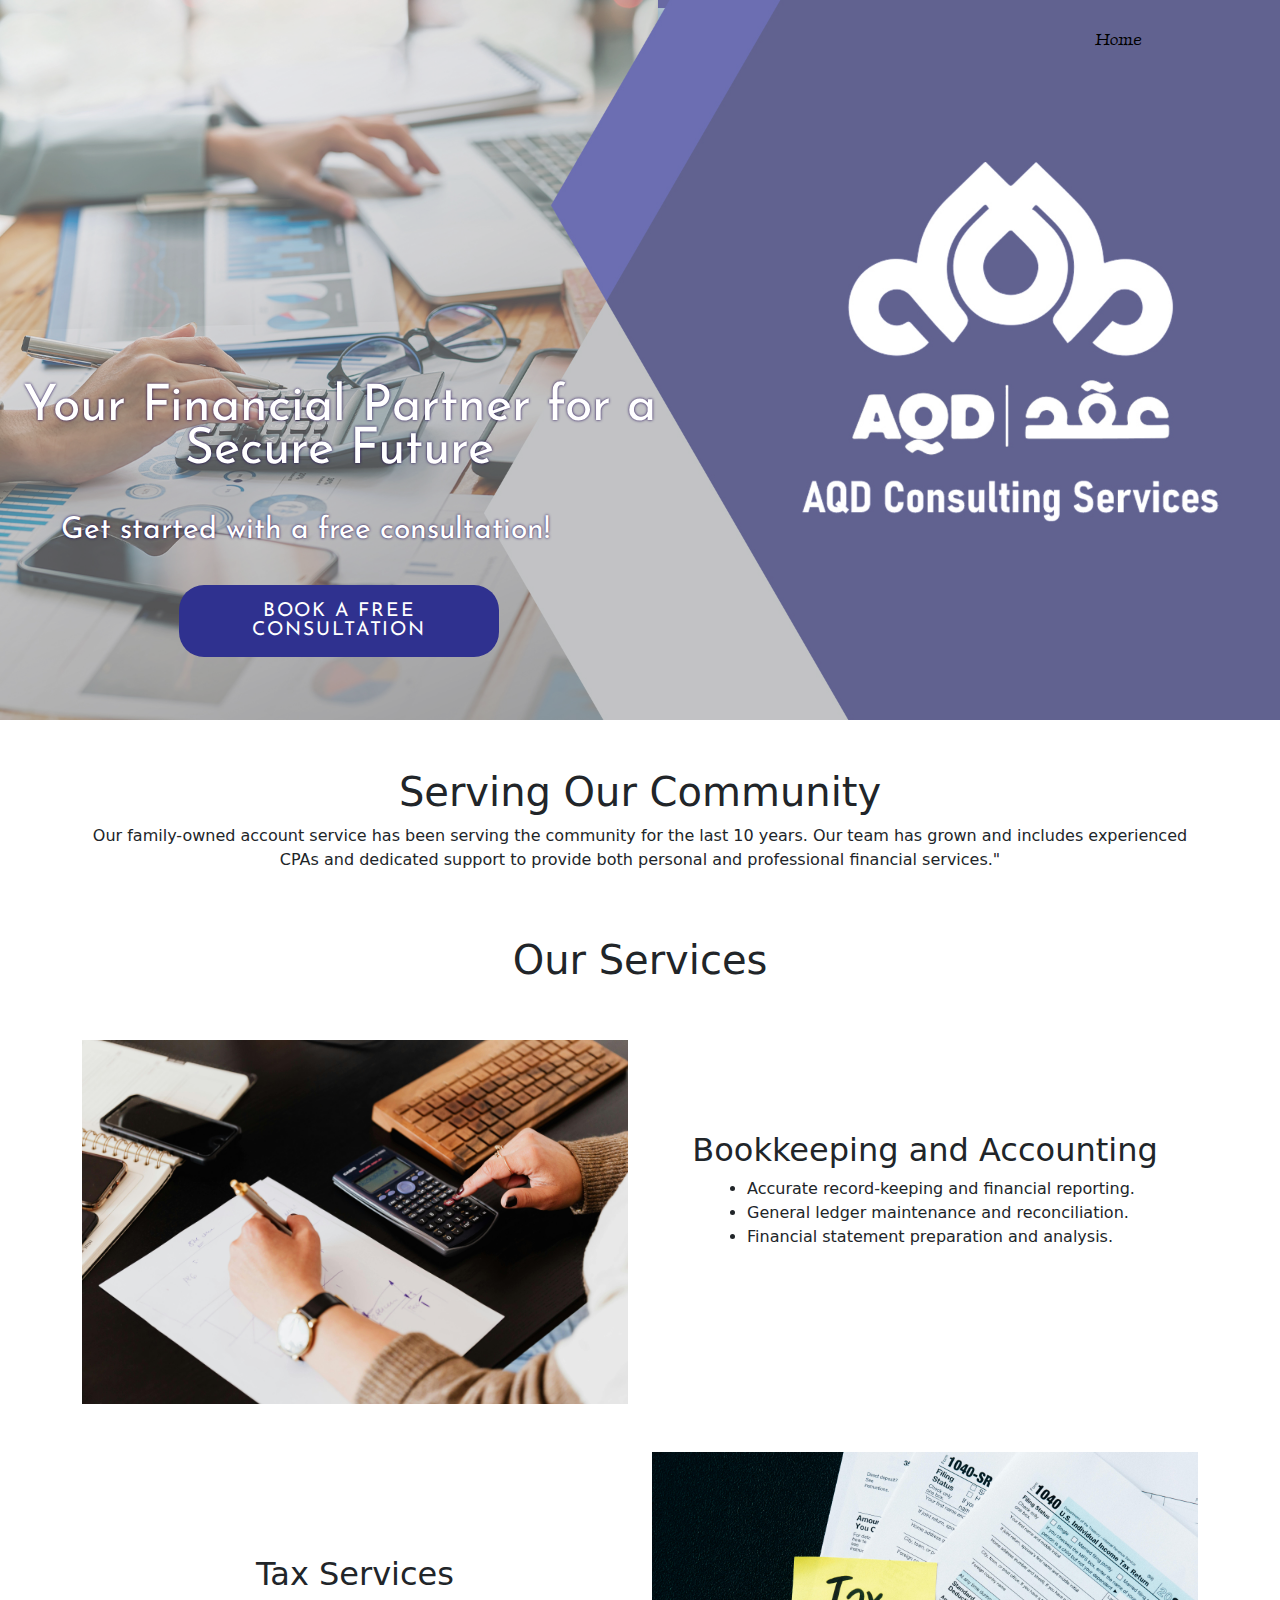
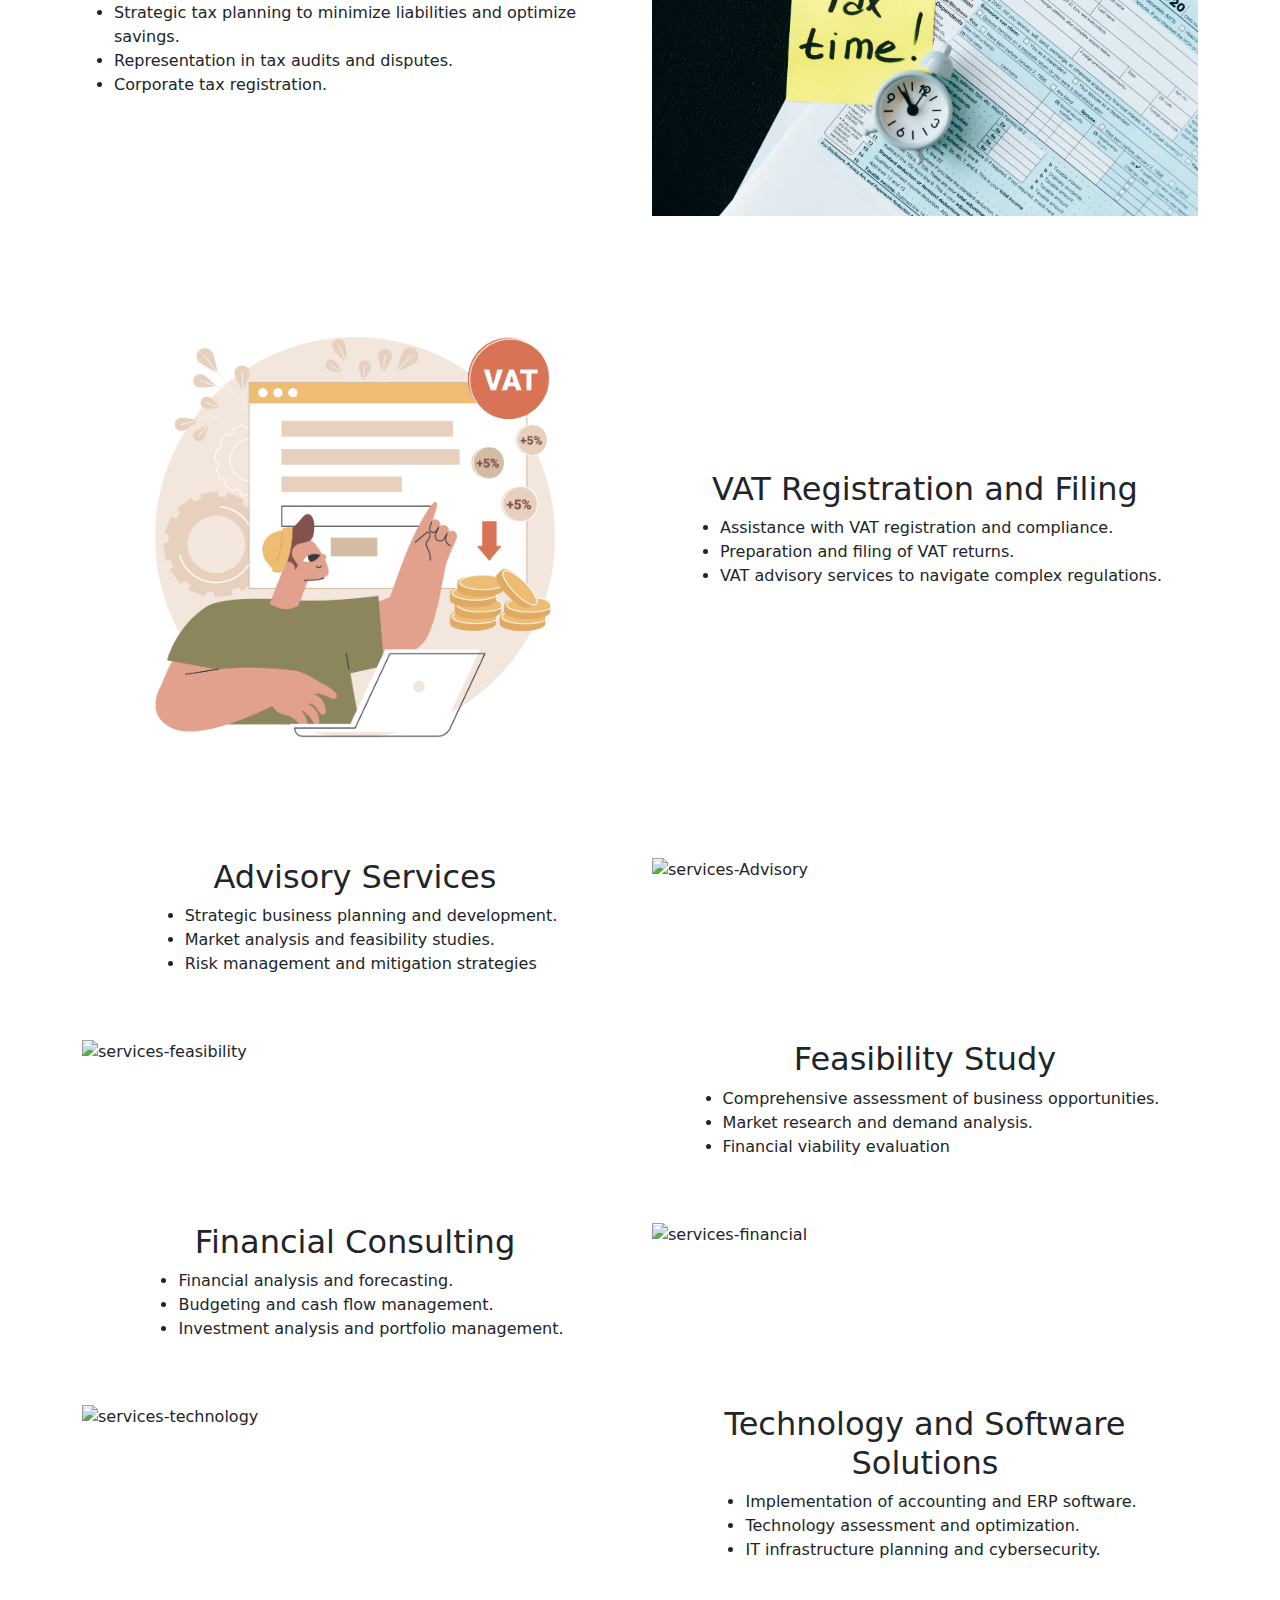
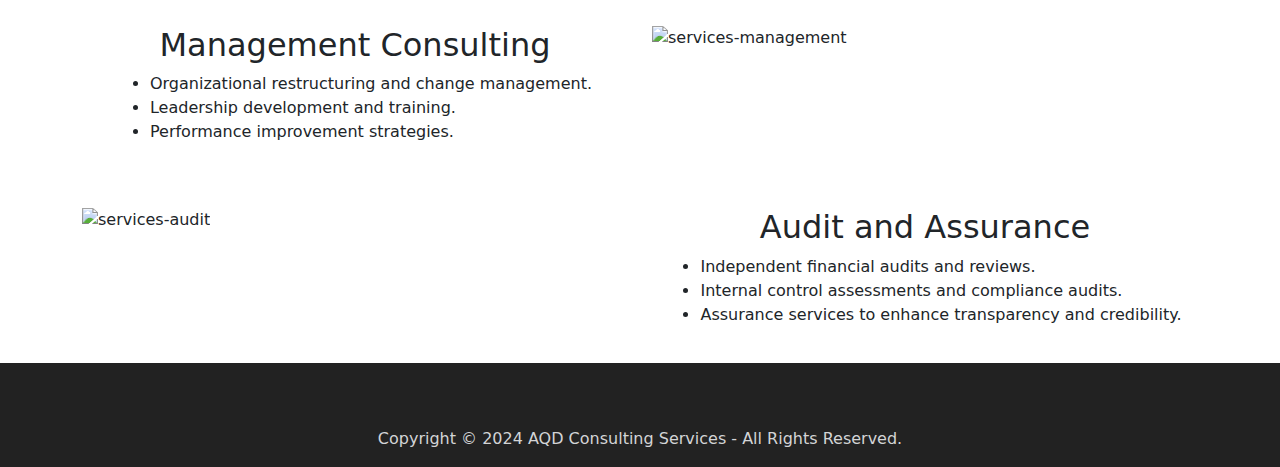
==== index.html @ 4daaa950 "code added" ====
<html lang="en">
<head>
    <meta charset="UTF-8">
    <meta name="viewport" content="width=device-width, initial-scale=1.0">
    <title>AQD-CONSULTING</title>
    <link href="https://cdn.jsdelivr.net/npm/bootstrap@5.3.3/dist/css/bootstrap.min.css" rel="stylesheet">
    <script src="https://cdn.jsdelivr.net/npm/bootstrap@5.3.3/dist/js/bootstrap.bundle.min.js"></script>
    <script src="https://kit.fontawesome.com/772290c107.js" crossorigin="anonymous"></script>
    <link rel="preconnect" href="https://fonts.gstatic.com" crossorigin>
    <link href="https://fonts.googleapis.com/css2?family=Comfortaa:wght@500&family=Dosis&family=Josefin+Sans:ital@0;1&family=Lilita+One&family=Luxurious+Roman&family=Playfair+Display:wght@600&display=swap" rel="stylesheet">
    <link rel="stylesheet" href="css/styles.css">
</head>
<body>

    <div class="header-div">
        <img src="images/coverpage.jpg" alt="" class="mainpage-cover">
        <nav class="navigation">
            <ul>
                <li><a href="#">Home</a></li>
<!--                <li><a href="#">Contact Us</a></li>-->
            </ul>
        </nav>
        <h1 id="headerH1" class="text_position">Your Financial Partner for a Secure Future</h1>
        <h2 id="headerH2" class="text_position">Get started with a free consultation!</h2>
        <button onclick="redirectToPage()" id="headerbtn" type="button" class="btn btn-custom">Book a Free consultation</button>
    </div>

    <!-- Content -->
    <!-- Intro -->
    <div class="container mt-5">
        <div class="row">
            <div>
                <h1 class="text-center" >Serving Our Community </h1>
                <p class="text-center">
                    Our family-owned account service has been serving the community for the last 10 years.
                    Our team has grown and includes experienced CPAs and dedicated support to provide both personal
                    and professional financial services."
                </p>
            </div>

        </div>
    </div>

    <!-- Our Services -->
    <div class="mt-5">
        <h1 class="text-center">Our Services</h1>
    </div>
    <!-- Bookkeeping and Accounting -->
    <div class="container">
        <div class="row content-box">
            <div class="col-lg-6 col-md-5 col-sm-5 mt-5">
                <img src="images/services-bookkeeping.jpg" class="img-fluid"  alt="services-bookkeeping">
            </div>
            <div class="col-lg-6 col-md-7 col-sm-7  content-box-text">
                <h2>Bookkeeping and Accounting</h2>
                <div>
                    <ul>
                        <li>Accurate record-keeping and financial reporting.</li>
                        <li>General ledger maintenance and reconciliation.</li>
                        <li>Financial statement preparation and analysis.</li>
                    </ul>
                </div>
            </div>
        </div>
    </div>

    <!-- Tax Services -->
    <div class="container mt-5">
        <div class="row content-box content-box-iphone">
            <div class="col-lg-6 col-md-7 col-sm-7  content-box-text">
                <h2>Tax Services</h2>
                <div>
                    <ul>
                        <li>Strategic tax planning to minimize liabilities and optimize savings.</li>
                        <li>Representation in tax audits and disputes.</li>
                        <li>Corporate tax registration.</li>
                    </ul>
                </div>
            </div>
            <div class="col-lg-6 col-md-5 col-sm-5">
                <div>
                    <img src="images/services-tax.jpg" class="img-fluid" alt="services-tax">
                </div>
            </div>
        </div>
    </div>

    <!-- VAT -->
    <div class="container mt-5">
        <div class="row content-box">
            <div class="col-lg-6 col-md-5 col-sm-5">
                <img src="images/services-vat.jpg" class="img-fluid" alt="services-vat" >
            </div>
            <div class="col-lg-6 col-md-7 col-sm-7  content-box-text">
                <h2>VAT Registration and Filing</h2>
                <div>
                    <ul>
                        <li> Assistance with VAT registration and compliance.</li>
                        <li>Preparation and filing of VAT returns.</li>
                        <li>VAT advisory services to navigate complex regulations.</li>
                    </ul>
                </div>
            </div>
        </div>
    </div>

    <!-- Advisory Services< -->
    <div class="container mt-5">
        <div class="row content-box content-box-iphone">
            <div class="col-lg-6 col-md-7 col-sm-7  content-box-text">
                <h2>Advisory Services</h2>
                <div>
                    <ul>
                        <li>Strategic business planning and development.</li>
                        <li>Market analysis and feasibility studies.</li>
                        <li>Risk management and mitigation strategies</li>
                    </ul>
                </div>
            </div>
            <div class="col-lg-6 col-md-5 col-sm-5">
                <div>
                    <img src="images/services-Advisory.jpg" class="img-fluid" alt="services-Advisory" >
                </div>
            </div>
        </div>
    </div>

    <!-- Feasibility Study -->
    <div class="container mt-5">
        <div class="row content-box  ">
            <div class="col-lg-6 col-md-5 col-sm-5">
                <img src="images/services-feasibility.jpg" class="img-fluid" alt="services-feasibility">
            </div>
            <div class="col-lg-6 col-md-7 col-sm-7  content-box-text">
                <h2>Feasibility Study</h2>
                <div>
                    <ul>
                        <li>Comprehensive assessment of business opportunities.</li>
                        <li>Market research and demand analysis.</li>
                        <li>Financial viability evaluation</li>
                    </ul>
                </div>
            </div>
        </div>
    </div>

    <!-- Financial Consulting -->
    <div class="container mt-5">
        <div class="row content-box content-box-iphone">
            <div class="col-lg-6 col-md-7 col-sm-7  content-box-text">
                <h2>Financial Consulting</h2>
                <div>
                    <ul>
                        <li>Financial analysis and forecasting.</li>
                        <li>Budgeting and cash flow management.</li>
                        <li>Investment analysis and portfolio management.</li>
                    </ul>
                </div>
            </div>
            <div class="col-lg-6 col-md-5 col-sm-5">
                <div>
                    <img src="images/services-financial.jpg" class="img-fluid" alt="services-financial">
                </div>
            </div>
        </div>
    </div>

    <!-- Technology and Software Solutions -->
    <div class="container mt-5">
        <div class="row content-box">
            <div class="col-lg-6 col-md-5 col-sm-5">
                <img src="images/services-technology.jpg" class="img-fluid" alt="services-technology" >
            </div>
            <div class="col-lg-6 col-md-7 col-sm-7  content-box-text">
                <h2>Technology and Software Solutions</h2>
                <div>
                    <ul>
                        <li>Implementation of accounting and ERP software.</li>
                        <li>Technology assessment and optimization.</li>
                        <li> IT infrastructure planning and cybersecurity.</li>
                    </ul>
                </div>
            </div>
        </div>
    </div>

    <!-- Management Consulting -->
    <div class="container mt-5">
        <div class="row content-box content-box-iphone">
            <div class="col-lg-6 col-md-7 col-sm-7  content-box-text">
                <h2>Management Consulting</h2>
                <div>
                    <ul>
                        <li>Organizational restructuring and change management.</li>
                        <li>Leadership development and training.</li>
                        <li>Performance improvement strategies.</li>
                    </ul>
                </div>
            </div>
            <div class="col-lg-6 col-md-5 col-sm-5">
                <div>
                    <img src="images/services-management.jpg" class="img-fluid" alt="services-management" >
                </div>
            </div>
        </div>
    </div>

    <!-- Audit and Assurance -->
    <div style="margin-bottom: 20px" class="container mt-5">
        <div class="row content-box">
            <div class="col-lg-6 col-md-5 col-sm-5">
                <img src="images/services-audit.jpg" class="img-fluid" alt="services-audit" >
            </div>
            <div class="col-lg-6 col-md-7 col-sm-7  content-box-text">
                <h2>Audit and Assurance</h2>
                <div>
                    <ul>
                        <li> Independent financial audits and reviews.</li>
                        <li>Internal control assessments and compliance audits.</li>
                        <li> Assurance services to enhance transparency and credibility.</li>
                    </ul>
                </div>
            </div>
        </div>
    </div>

    <footer>
        <div class="footer-icons">
            <a target="_blank" class="footer-link" href="https://www.instagram.com/aqd.consulting/"><i class="fa-brands fa-instagram fa-2xl" style="color: #ffffff;"></i></a>
            <a target="_blank" class="footer-link" href="https://www.linkedin.com/company/102825512/admin/feed/posts/"><i class="fa-brands fa-linkedin fa-2xl" style="color: #ffffff;"></i></a>
            <a target="_blank" class="footer-link" href="https://www.tiktok.com/@aqdconsultingservicesr"><i class="fa-brands fa-tiktok fa-2xl" style="color: #ffffff;"></i></a>
        </div>
        <div>
            <p style="text-align: center;">Copyright &copy; 2024 AQD Consulting Services - All Rights Reserved.</p>
        </div>
    </footer>

    <script>
        function redirectToPage() {
            window.location.href= "https://forms.office.com/r/MvrnyiG68p"
        }
    </script>

</body>
</html>
---- css/styles.css ----
/*      COLOR PALETTE

Dark green    #3c8453
Sandy beige   #bcaa96
Dark gray     #222222
Light gray    #d3d4d6
Off-white     #f6f6f6
*/

/*      GLOBAL STYLES
----------------------------------------------------------------*/
/*
  https://www.paulirish.com/2012/box-sizing-border-box-ftw/
*/

html {
    box-sizing: border-box;

}
*, *:before, *:after {
    box-sizing: inherit;
}

html, body{
    height: 100%;
}


.header-div{
    margin: 0;
    font-size: 1.5rem;
    line-height: 1.4;
    font-family: 'Luxurious Roman', serif;

    h1, h2, h3{
        font-family: 'Josefin Sans', sans-serif;
        margin: 0;
        font-weight: 400;
        text-shadow: 0 0 3px #18004f;
    }

    h1{
         font-size: 7rem;
        line-height: 0.85;
    }
}

.btn{
    text-transform: uppercase;
    font-size: 1.2rem;
    letter-spacing: 0.1em;
    line-height: 1;
    font-family: 'Josefin Sans', sans-serif;
}


footer {
    background: #222;
    color: #d3d4d6;
}

@media (max-width: 576px) {
    .mainpage-cover{
        height: 50%;
        width: 100%;
        opacity: 0.7;
    }

    .navigation ul li{
        padding: 10px;
        display: inline-block;
    }
    .navigation ul li a{
        text-decoration: none;
        color: black;
        font-size: 10px;
    }
    .navigation ul{
        position: absolute;
        top: 2%;
        right: 1%;
    }
    .text_position{
        position:absolute;
        padding-left: 1%;
        color: white;
        text-align: center;
        justify-content: center;
    }

    div #headerH1 {
        top: 25%;
        right: 48%;
        font-size: 15px;
    }

    div #headerH2 {
        top: 30%;
        right: 48%;
        font-size: 12px;
    }

    div #headerbtn{
        position:absolute;
        top: 35%;
        right: 49%;
    }

    .btn-custom {
        width: 50%;
        height: 5%;
        border-radius: 25px;
        background-color: #2f318f;
        color: white;
        font-size: 10px;
    }
    .btn-custom:hover {
        background-color: #2c2e71;
        color: white;
    }
    footer {
        position: relative;
        display: flex;
        flex-direction: column;
        align-items: center;
        text-align: center;
    }

    .footer-icons {
        margin: 6%;
        display: flex;
        justify-content: center;
    }

    .footer-link {
        margin: 0 10px;
    }

    footer div{
        margin-top: 5%;
    }

    footer div p{
        font-size: 7px;
    }
    .content-box-iphone{
        display: flex;
        flex-direction: column-reverse;

    }
    .content-box img{
        margin-top: 12%;
        margin-bottom: 6%;

    }
}




@media (min-width: 576px) and (max-width: 768px) {
    .mainpage-cover{
        height: 80%;
        width: 100%;
        opacity: 0.7;
    }

    .navigation ul li{
        padding: 10px;
        display: inline-block;
    }
    .navigation ul li a{
        text-decoration: none;
        color: black;
        font-size: 17px;
    }
    .navigation ul{
        position: absolute;
        top: 2%;
        right: 5%;
    }
    .text_position{
        position:absolute;
        padding-left: 1%;
        color: white;
        text-align: center;
        justify-content: center;
    }

    div #headerH1 {
        top: 43%;
        right: 48%;
        font-size: 24px;
    }

    div #headerH2 {
        top: 51%;
        right: 56%;
        font-size: 15px;
    }

    div #headerbtn{
        position:absolute;
        top: 55%;
        right: 55%;
    }

    .btn-custom {
        width: 35%;
        height: 6%;
        border-radius: 25px;
        background-color: #2f318f;
        color: white;
    }
    .btn-custom:hover {
        background-color: #2c2e71;
        color: white;
    }
    footer {
        position: relative;
        display: flex;
        flex-direction: column;
        align-items: center;
        text-align: center;
    }

    .footer-icons {
        margin: 3%;
        display: flex;
        justify-content: center;
    }

    .footer-link {
        margin: 0 10px;
    }

    footer div{
        margin-top: 3%;
    }
}


@media (min-width: 768px) and (max-width: 992px) {
    .mainpage-cover{
        height: 80%;
        width: 100%;
        opacity: 0.7;
    }

    .navigation ul li{
        padding: 10px;
        display: inline-block;
    }
    .navigation ul li a{
        text-decoration: none;
        color: black;
        font-size: 17px;
    }
    .navigation ul{
        position: absolute;
        top: 2%;
        right: 10%;
    }
    .text_position{
        position:absolute;
        padding-left: 1%;
        color: white;
        text-align: center;
        justify-content: center;
    }

    div #headerH1 {
        top: 43%;
        right: 50%;
        font-size: 32px;
    }

    div #headerH2 {
        top: 52%;
        right: 50%;
        font-size: 22px;
    }

    div #headerbtn{
        position:absolute;
        top: 57%;
        right: 55%;
    }

    .btn-custom {
        width: 35%;
        height: 8%;
        border-radius: 25px;
        background-color: #2f318f;
        color: white;
    }
    .btn-custom:hover {
        background-color: #2c2e71;
        color: white;
    }
    footer {
        position: relative;
        display: flex;
        flex-direction: column;
        align-items: center;
        text-align: center;
    }

    .footer-icons {
        margin: 2%;
        display: flex;
        justify-content: center;
    }

    .footer-link {
        margin: 0 10px;
    }

    footer div{
        margin-top: 1%;
    }
}


@media (min-width: 992px) and (max-width: 1200px) {
    .mainpage-cover{
        height: 80%;
        width: 100%;
        opacity: 0.7;
    }

    .navigation ul li{
        padding: 10px;
        display: inline-block;
    }
    .navigation ul li a{
        text-decoration: none;
        color: black;
        font-size: 17px;
    }
    .navigation ul{
        position: absolute;
        top: 2%;
        right: 10%;
    }
    .text_position{
        position:absolute;
        padding-left: 1%;
        color: white;
        text-align: center;
        justify-content: center;
    }

    div #headerH1 {
        top: 43%;
        right: 48%;
        font-size: 50px;
    }

    div #headerH2 {
        top: 57%;
        right: 50%;
        font-size: 30px;
    }

    div #headerbtn{
        position:absolute;
        top: 64%;
        right: 54%;
    }

    .btn-custom {
        width: 38%;
        height: 6%;
        border-radius: 25px;
        background-color: #2f318f;
        color: white;
    }
    .btn-custom:hover {
        background-color: #2c2e71;
        color: white;
    }
    footer {
        position: relative;
        display: flex;
        flex-direction: column;
        align-items: center;
        text-align: center;
    }

    .footer-icons {
        margin: 2%;
        display: flex;
        justify-content: center;
    }

    .footer-link {
        margin: 0 10px;
    }

    footer div{
        margin-top: 1%;
    }
}

@media (min-width: 1200px) {
    .mainpage-cover{
        height: 80%;
        width: 100%;
        opacity: 0.7;
    }

    .navigation ul li{
        padding: 10px;
        display: inline-block;
    }
    .navigation ul li a{
        text-decoration: none;
        color: black;
        font-size: 17px;
    }
    .navigation ul{
        position: absolute;
        top: 2%;
        right: 10%;
    }
    .text_position{
        position:absolute;
        padding-left: 1%;
        color: white;
        text-align: center;
        justify-content: center;
    }

    div #headerH1 {
        top: 43%;
        right: 48%;
        font-size: 50px;
    }

    div #headerH2 {
        top: 57%;
        right: 57%;
        font-size: 30px;
    }

    div #headerbtn{
        position:absolute;
        top: 65%;
        right: 61%;
    }

    .btn-custom {
        width: 25%;
        height: 8%;
        border-radius: 25px;
        background-color: #2f318f;
        color: white;
    }
    .btn-custom:hover {
        background-color: #2c2e71;
        color: white;
    }
    footer {
        position: relative;
        display: flex;
        flex-direction: column;
        align-items: center;
        text-align: center;
    }

    .footer-icons {
        margin: 2%;
        display: flex;
        justify-content: center;
    }

    .footer-link {
        margin: 0 10px;
    }

    footer div{
        margin-top: 1%;
    }
}


/* Content */
.content-box-text{
    display: flex;
    flex-direction: column;
    align-items: center;
    justify-content: center;

}

.content-box-text h2{
    text-align: center;
    font-weight: 0;
    text-shadow: 0;
}


/* Phones */
@media (max-width: 575.98px) {
    .content-box-iphone{
        display: flex;
        flex-direction: column-reverse;

    }
    .content-box img{
        margin-top: 12%;
        margin-bottom: 6%;

    }
}
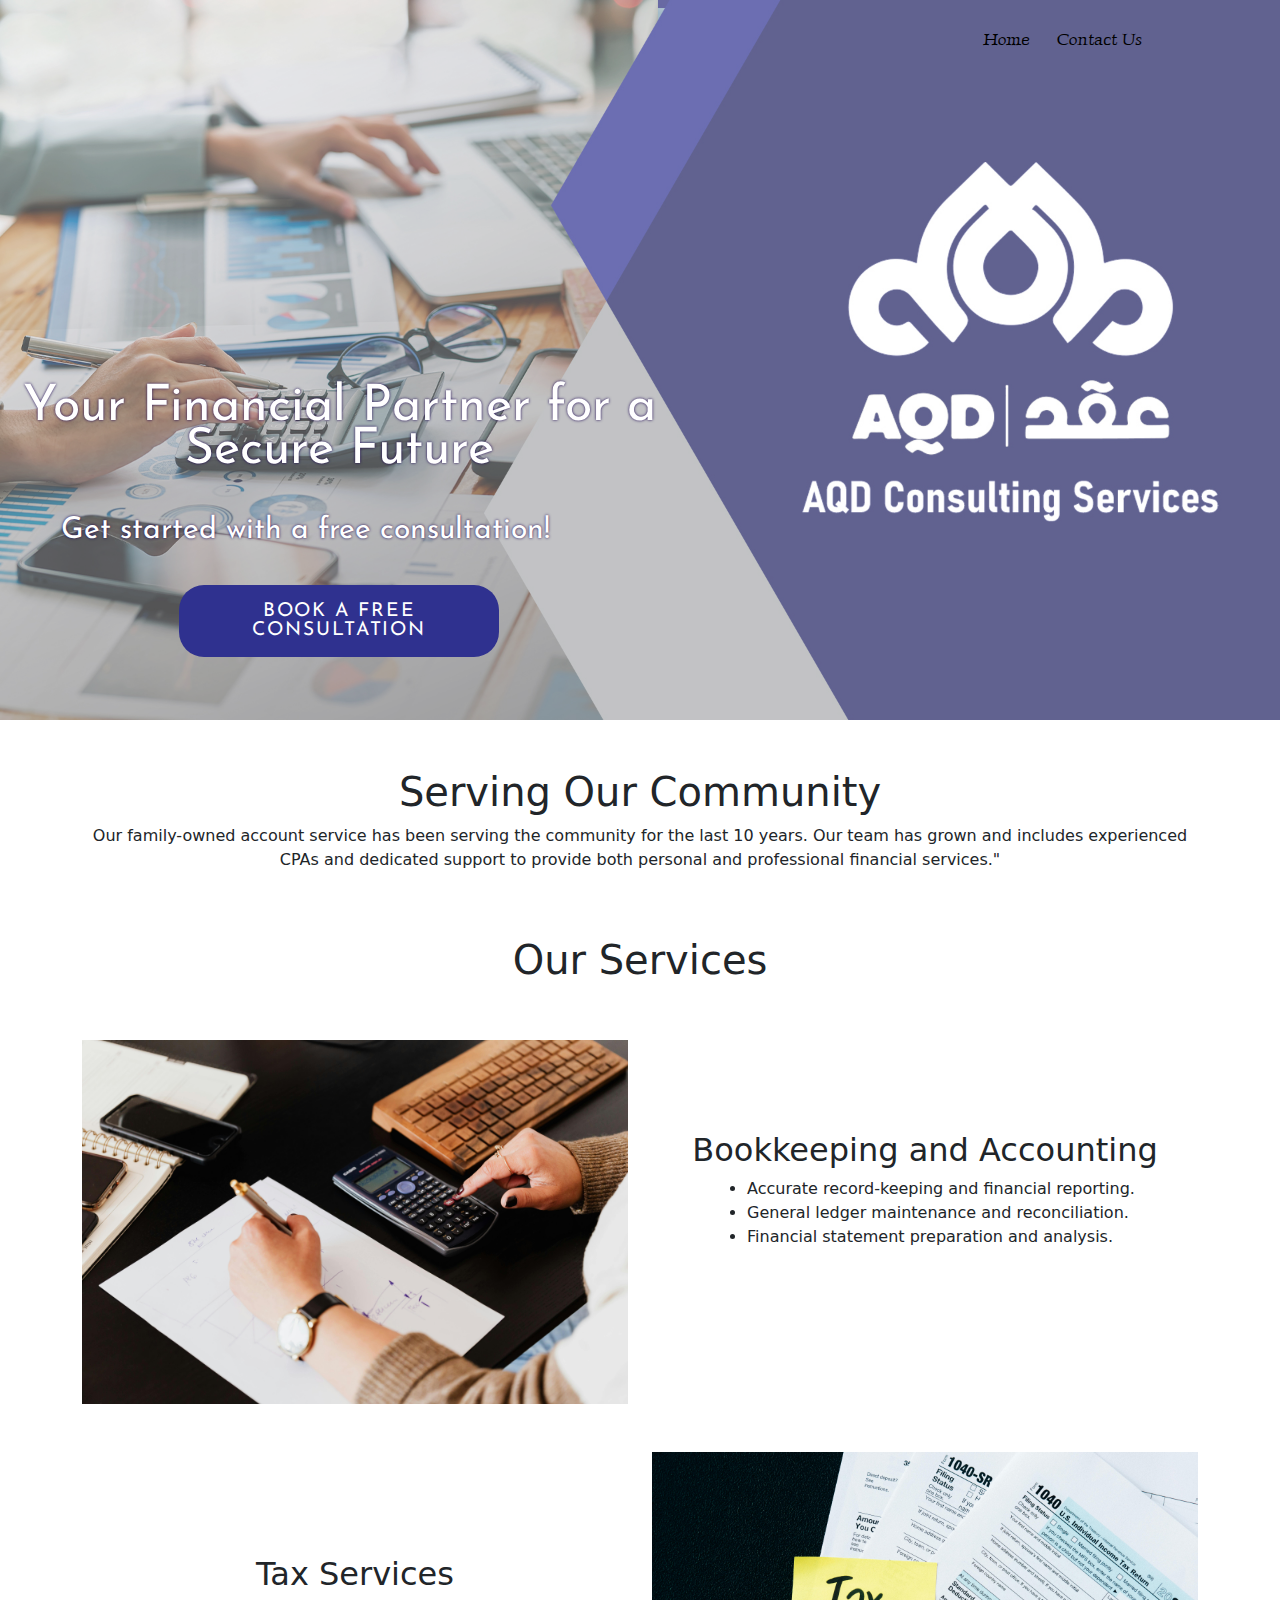
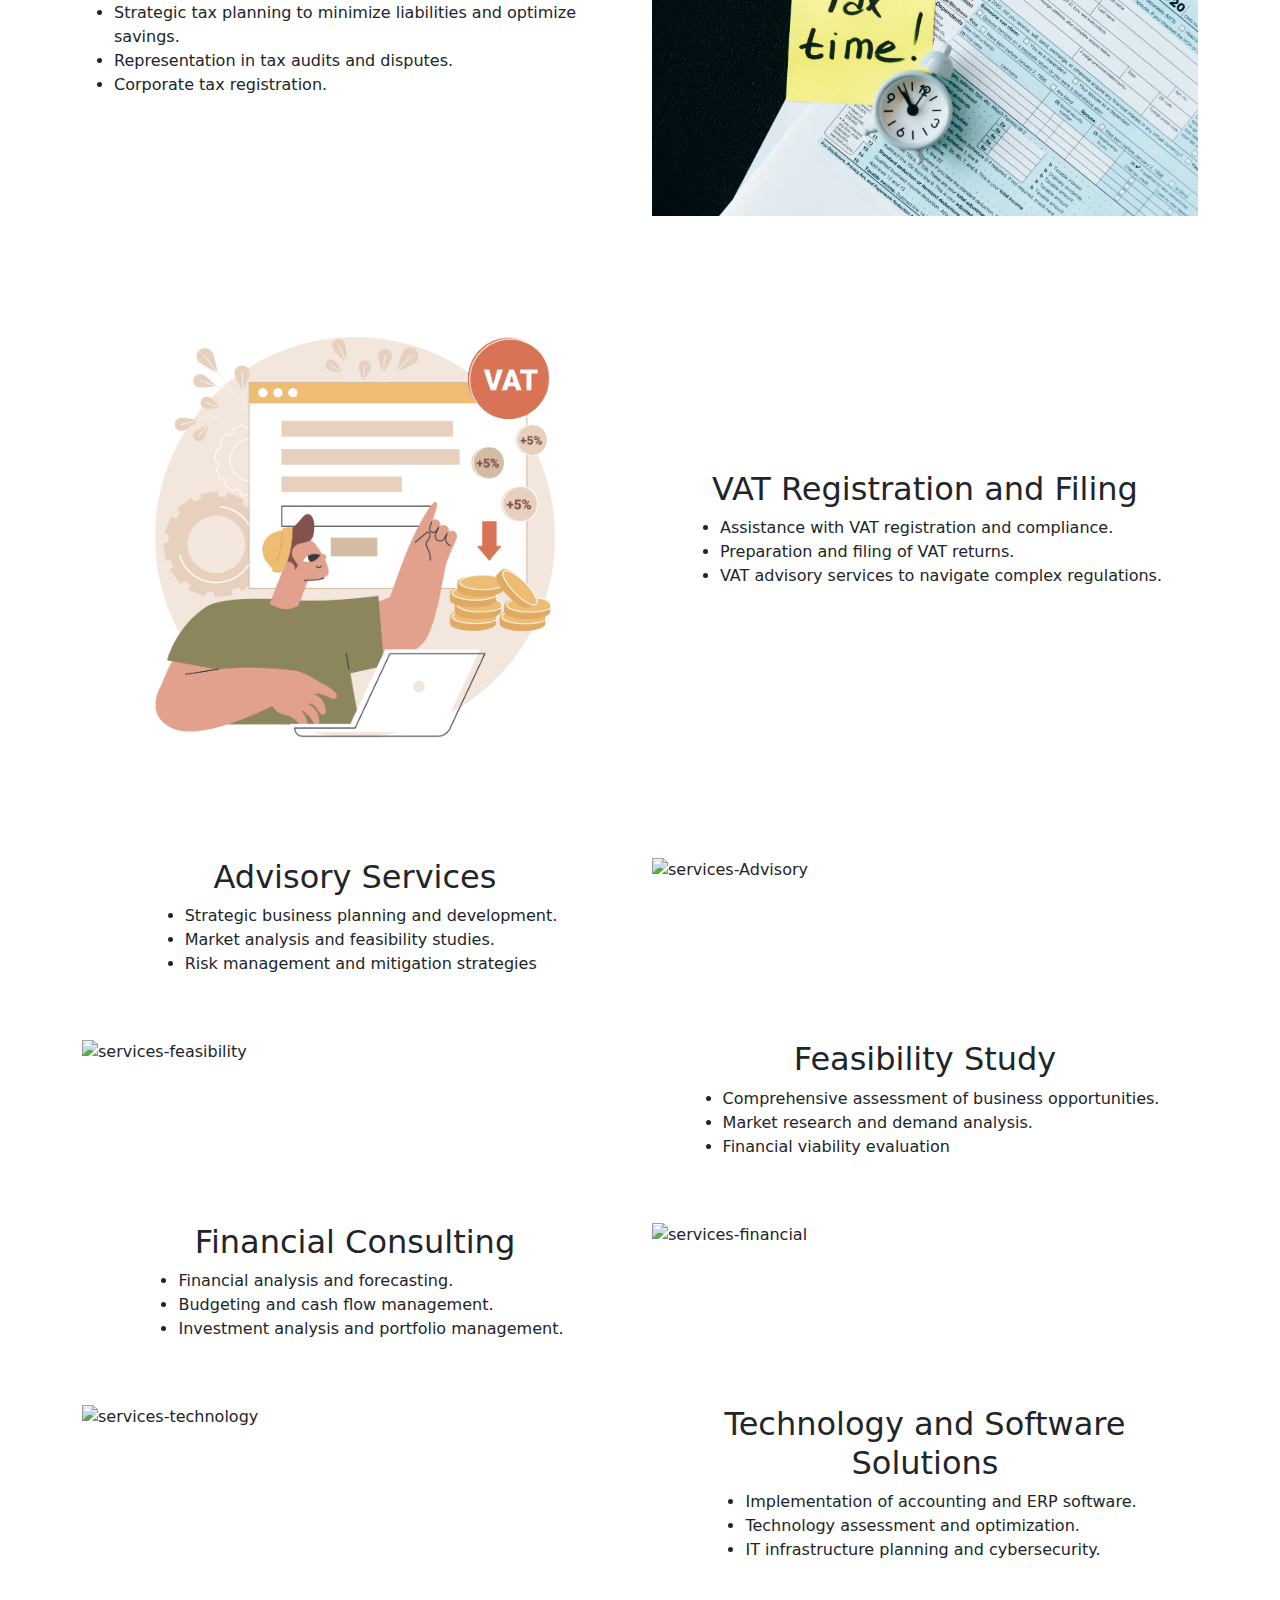
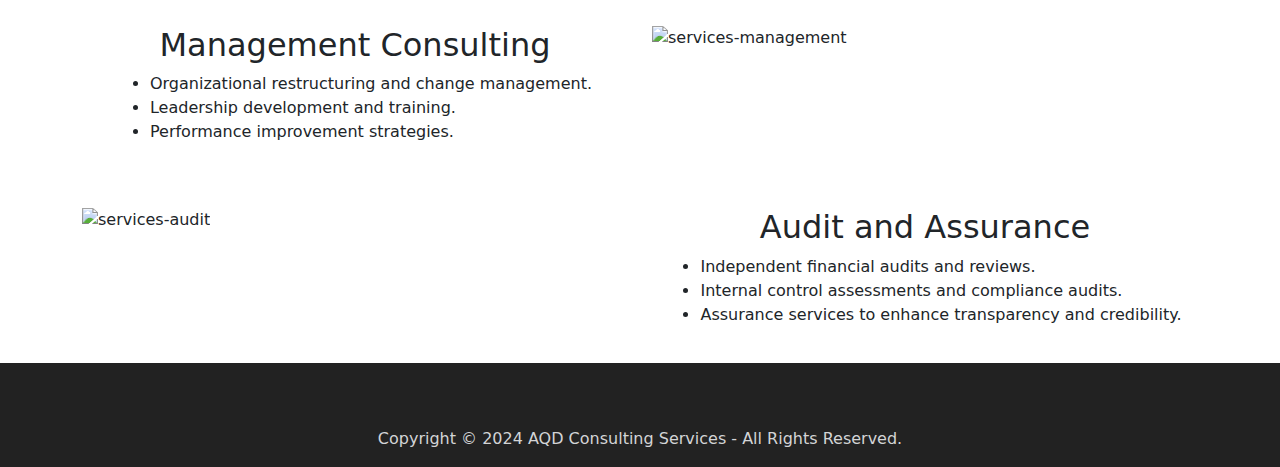
==== commit 9086470c: "Update index.html" ====
--- a/index.html
+++ b/index.html
@@ -17,7 +17,7 @@
         <nav class="navigation">
             <ul>
                 <li><a href="#">Home</a></li>
-<!--                <li><a href="#">Contact Us</a></li>-->
+                <li><a href="#">Contact Us</a></li>
             </ul>
         </nav>
         <h1 id="headerH1" class="text_position">Your Financial Partner for a Secure Future</h1>
@@ -242,4 +242,4 @@
     </script>
 
 </body>
-</html>+</html>
